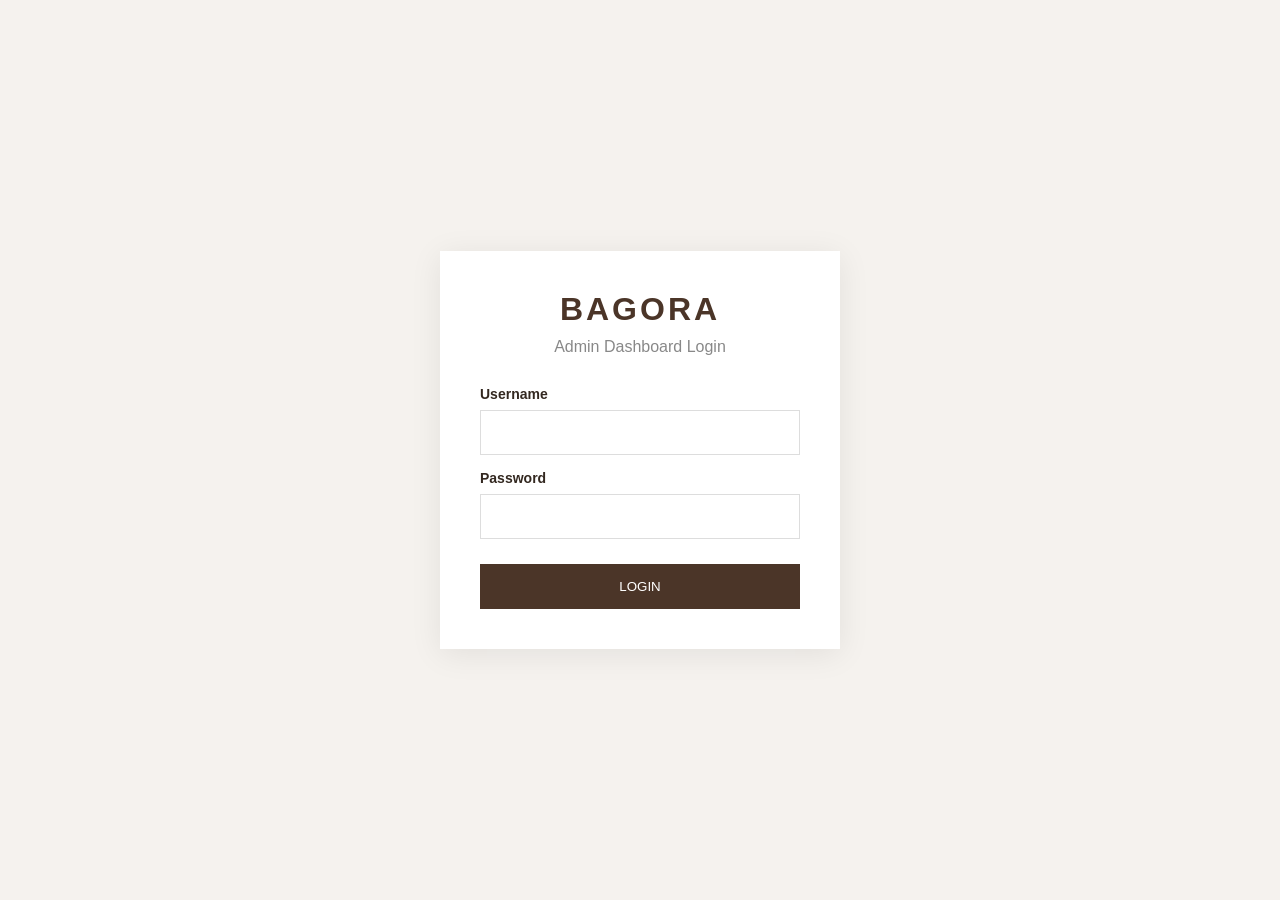
==== admin.html @ 9040fafb "Create admin.html" ====
<!DOCTYPE html>
<html lang="en">
<head>
<meta charset="UTF-8">
<meta name="viewport" content="width=device-width, initial-scale=1.0">

<title>Bagora Admin</title>

<style>

* {
    margin: 0;
    padding: 0;
    box-sizing: border-box;
}

body {
    font-family: Arial, Helvetica, sans-serif;
    background: #f5f2ee;
    color: #332820;
}

/* LOGIN */

.login-page {
    min-height: 100vh;
    display: flex;
    justify-content: center;
    align-items: center;
    padding: 20px;
}

.login-box {
    width: 100%;
    max-width: 400px;
    background: white;
    padding: 40px;
    box-shadow: 0 5px 30px rgba(0,0,0,0.08);
}

.login-box h1 {
    text-align: center;
    color: #4b3528;
    margin-bottom: 10px;
    letter-spacing: 3px;
}

.login-box p {
    text-align: center;
    color: #888;
    margin-bottom: 30px;
}

.login-box label {
    display: block;
    margin: 15px 0 8px;
    font-weight: bold;
    font-size: 14px;
}

.login-box input {
    width: 100%;
    padding: 14px;
    border: 1px solid #ddd;
}

.login-box button {
    width: 100%;
    padding: 15px;
    margin-top: 25px;
    background: #4b3528;
    color: white;
    border: none;
    cursor: pointer;
}

.login-box button:hover {
    background: #b68a65;
}

#errorMessage {
    color: red;
    margin-top: 15px;
    display: none;
}

/* DASHBOARD */

.dashboard {
    display: none;
}

.topbar {
    background: #4b3528;
    color: white;
    padding: 20px 5%;
    display: flex;
    justify-content: space-between;
    align-items: center;
    flex-wrap: wrap;
    gap: 15px;
}

.topbar h1 {
    letter-spacing: 2px;
}

.topbar button {
    padding: 11px 20px;
    border: none;
    background: white;
    color: #4b3528;
    cursor: pointer;
    font-weight: bold;
}

.container {
    padding: 35px 5%;
}

.stats {
    display: grid;
    grid-template-columns: repeat(3, 1fr);
    gap: 20px;
    margin-bottom: 35px;
}

.stat-card {
    background: white;
    padding: 25px;
    border: 1px solid #eee;
}

.stat-card p {
    color: #777;
    margin-bottom: 10px;
}

.stat-card h2 {
    color: #4b3528;
    font-size: 30px;
}

.section-title {
    margin: 30px 0 20px;
}

/* ORDER CARDS */

.orders-list {
    display: grid;
    gap: 20px;
}

.order-card {
    background: white;
    padding: 25px;
    border: 1px solid #eee;
    border-left: 5px solid #b68a65;
}

.order-top {
    display: flex;
    justify-content: space-between;
    align-items: center;
    gap: 15px;
    flex-wrap: wrap;
    margin-bottom: 20px;
}

.order-top h3 {
    color: #4b3528;
}

.order-details {
    display: grid;
    grid-template-columns: repeat(2, 1fr);
    gap: 15px;
}

.order-details div {
    background: #faf8f5;
    padding: 12px;
}

.order-details small {
    display: block;
    color: #777;
    margin-bottom: 5px;
}

.order-details strong {
    overflow-wrap: anywhere;
}

.order-total {
    font-size: 21px;
    color: #8a5b39;
    font-weight: bold;
    margin-top: 20px;
}

.order-actions {
    margin-top: 20px;
    display: flex;
    gap: 10px;
    flex-wrap: wrap;
}

.order-actions select {
    padding: 12px;
    border: 1px solid #ddd;
}

.delete-btn {
    padding: 12px 20px;
    background: #b83232;
    color: white;
    border: none;
    cursor: pointer;
}

.empty-orders {
    background: white;
    text-align: center;
    padding: 50px;
    color: #777;
}

.status {
    padding: 7px 12px;
    background: #f0e5d8;
    color: #4b3528;
    font-size: 12px;
    font-weight: bold;
}

@media(max-width: 700px) {

    .stats {
        grid-template-columns: 1fr;
    }

    .order-details {
        grid-template-columns: 1fr;
    }

    .container {
        padding: 20px 4%;
    }

    .order-card {
        padding: 18px;
    }

}

</style>
</head>

<body>

<!-- LOGIN PAGE -->

<div class="login-page" id="loginPage">

    <div class="login-box">

        <h1>BAGORA</h1>
        <p>Admin Dashboard Login</p>

        <form id="loginForm">

            <label>Username</label>
            <input type="text" id="username" required>

            <label>Password</label>
            <input type="password" id="password" required>

            <button type="submit">LOGIN</button>

            <div id="errorMessage">
                Incorrect username or password.
            </div>

        </form>

    </div>

</div>

<!-- DASHBOARD -->

<div class="dashboard" id="dashboard">

    <header class="topbar">

        <h1>BAGORA ADMIN</h1>

        <button onclick="logout()">LOGOUT</button>

    </header>

    <div class="container">

        <!-- STATISTICS -->

        <div class="stats">

            <div class="stat-card">
                <p>Total Products</p>
                <h2 id="totalProducts">0</h2>
            </div>

            <div class="stat-card">
                <p>Total Orders</p>
                <h2 id="totalOrders">0</h2>
            </div>

            <div class="stat-card">
                <p>New Orders</p>
                <h2 id="newOrders">0</h2>
            </div>

        </div>

        <!-- ORDERS -->

        <h2 class="section-title">Customer Orders</h2>

        <div class="orders-list" id="ordersList"></div>

    </div>

</div>

<script>

/* ADMIN LOGIN */

const ADMIN_USERNAME = "admin";
const ADMIN_PASSWORD = "Bagora123";

const loginPage = document.getElementById("loginPage");
const dashboard = document.getElementById("dashboard");

function safe(value) {
    return String(value ?? "").replace(/[&<>"']/g, function(c) {
        return {
            "&": "&amp;",
            "<": "&lt;",
            ">": "&gt;",
            '"': "&quot;",
            "'": "&#39;"
        }[c];
    });
}

function checkLogin() {

    if (sessionStorage.getItem("bagoraAdminLoggedIn") === "yes") {
        showDashboard();
    }

}

document.getElementById("loginForm").addEventListener("submit", function(e) {

    e.preventDefault();

    const username = document.getElementById("username").value;
    const password = document.getElementById("password").value;

    if (username === ADMIN_USERNAME && password === ADMIN_PASSWORD) {

        sessionStorage.setItem("bagoraAdminLoggedIn", "yes");

        document.getElementById("errorMessage").style.display = "none";

        showDashboard();

    } else {

        document.getElementById("errorMessage").style.display = "block";

    }

});

function showDashboard() {

    loginPage.style.display = "none";
    dashboard.style.display = "block";

    loadDashboard();

}

/* LOGOUT */

function logout() {

    sessionStorage.removeItem("bagoraAdminLoggedIn");

    dashboard.style.display = "none";
    loginPage.style.display = "flex";

}

/* GET DATA */

function getProducts() {
    return JSON.parse(localStorage.getItem("bagoraProducts") || "[]");
}

function getOrders() {
    return JSON.parse(localStorage.getItem("bagoraOrders") || "[]");
}

/* DASHBOARD */

function loadDashboard() {

    const products = getProducts();
    const orders = getOrders();

    document.getElementById("totalProducts").textContent = products.length;
    document.getElementById("totalOrders").textContent = orders.length;

    const newCount = orders.filter(function(order) {
        return order.status === "New";
    }).length;

    document.getElementById("newOrders").textContent = newCount;

    displayOrders(orders);

}

/* SHOW ORDERS */

function displayOrders(orders) {

    const list = document.getElementById("ordersList");

    if (orders.length === 0) {

        list.innerHTML = `
            <div class="empty-orders">
                <h3>No Orders Yet</h3>
                <p>Customer orders will appear here.</p>
            </div>
        `;

        return;

    }

    list.innerHTML = "";

    orders.forEach(function(order, index) {

        const card = document.createElement("div");
        card.className = "order-card";

        card.innerHTML = `
            <div class="order-top">
                <h3>Order #${index + 1}</h3>
                <span class="status">${safe(order.status || "New")}</span>
            </div>

            <div class="order-details">

                <div>
                    <small>Customer Name</small>
                    <strong>${safe(order.customerName)}</strong>
                </div>

                <div>
                    <small>WhatsApp Number</small>
                    <strong>${safe(order.customerPhone)}</strong>
                </div>

                <div>
                    <small>Product Name</small>
                    <strong>${safe(order.productName)}</strong>
                </div>

                <div>
                    <small>Product Price</small>
                    <strong>Rs. ${Number(order.productPrice).toLocaleString()}</strong>
                </div>

                <div>
                    <small>Quantity</small>
                    <strong>${Number(order.quantity)}</strong>
                </div>

                <div>
                    <small>Delivery Charges</small>
                    <strong>Rs. ${Number(order.delivery).toLocaleString()}</strong>
                </div>

                <div>
                    <small>Order Date</small>
            <strong>${safe(order.date)}</strong>
                </div>

            </div>

            <div class="order-total">
                Total: Rs. ${Number(order.total).toLocaleString()}
            </div>

            <div class="order-actions">

                <select class="status-select">
                    <option value="New">New</option>
                    <option value="Confirmed">Confirmed</option>
                    <option value="Shipped">Shipped</option>
                    <option value="Delivered">Delivered</option>
                    <option value="Cancelled">Cancelled</option>
                </select>

                <button class="delete-btn">DELETE ORDER</button>

            </div>
        `;

        const select = card.querySelector(".status-select");

        select.value = order.status || "New";

        select.addEventListener("change", function() {

            updateOrderStatus(order.id, this.value);

        });

        card.querySelector(".delete-btn").addEventListener("click", function() {

            deleteOrder(order.id);

        });

        list.appendChild(card);

    });

}

/* UPDATE STATUS */

function updateOrderStatus(orderId, newStatus) {

    const orders = getOrders();

    const order = orders.find(function(item) {
        return item.id === orderId;
    });

    if (order) {

        order.status = newStatus;

        localStorage.setItem("bagoraOrders", JSON.stringify(orders));

        loadDashboard();

    }

}

/* DELETE ORDER */

function deleteOrder(orderId) {

    if (!confirm("Are you sure you want to delete this order?")) {
        return;
    }

    const orders = getOrders().filter(function(order) {
        return order.id !== orderId;
    });

    localStorage.setItem("bagoraOrders", JSON.stringify(orders));

    loadDashboard();

}

/* START */

checkLogin();

</script>

</body>
</html>
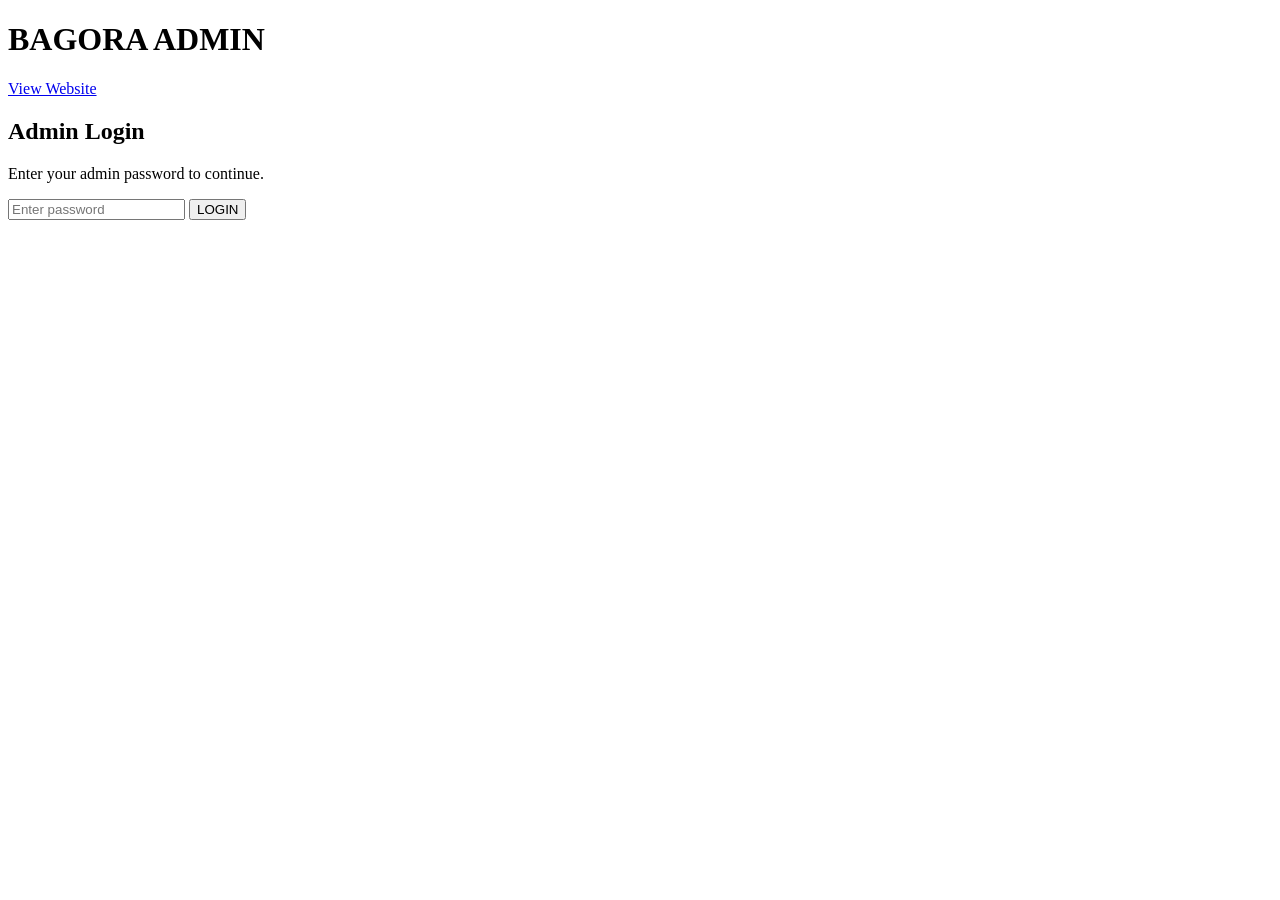
==== commit 864735de: "Update admin.html" ====
--- a/admin.html
+++ b/admin.html
@@ -1,599 +1,79 @@
+
 <!DOCTYPE html>
 <html lang="en">
 <head>
-<meta charset="UTF-8">
-<meta name="viewport" content="width=device-width, initial-scale=1.0">
+    <meta charset="UTF-8">
+    <meta name="viewport" content="width=device-width, initial-scale=1.0">
+    <title>Bagora Admin Panel</title>
+    <link rel="stylesheet" href="style.css">
+</head>
+<body class="admin-body">
 
-<title>Bagora Admin</title>
+<div class="admin-container">
 
-<style>
+    <header class="admin-header">
+        <h1>BAGORA <span>ADMIN</span></h1>
+        <a href="index.html" class="back-btn">View Website</a>
+    </header>
 
-* {
-    margin: 0;
-    padding: 0;
-    box-sizing: border-box;
-}
+    <section class="admin-box" id="loginBox">
+        <h2>Admin Login</h2>
+        <p>Enter your admin password to continue.</p>
 
-body {
-    font-family: Arial, Helvetica, sans-serif;
-    background: #f5f2ee;
-    color: #332820;
-}
+        <input type="password" id="adminPassword"
+               placeholder="Enter password">
 
-/* LOGIN */
+        <button class="main-btn" onclick="adminLogin()">
+            LOGIN
+        </button>
 
-.login-page {
-    min-height: 100vh;
-    display: flex;
-    justify-content: center;
-    align-items: center;
-    padding: 20px;
-}
+        <p id="loginMessage" class="message"></p>
+    </section>
 
-.login-box {
-    width: 100%;
-    max-width: 400px;
-    background: white;
-    padding: 40px;
-    box-shadow: 0 5px 30px rgba(0,0,0,0.08);
-}
+    <div id="adminDashboard" style="display:none;">
 
-.login-box h1 {
-    text-align: center;
-    color: #4b3528;
-    margin-bottom: 10px;
-    letter-spacing: 3px;
-}
+        <section class="admin-box">
+            <h2>Add New Product</h2>
 
-.login-box p {
-    text-align: center;
-    color: #888;
-    margin-bottom: 30px;
-}
+            <form id="productForm">
 
-.login-box label {
-    display: block;
-    margin: 15px 0 8px;
-    font-weight: bold;
-    font-size: 14px;
-}
+                <label>Product Name</label>
+                <input type="text" id="productName"
+                       placeholder="Enter product name" required>
 
-.login-box input {
-    width: 100%;
-    padding: 14px;
-    border: 1px solid #ddd;
-}
+                <label>Product Price (Rs.)</label>
+                <input type="number" id="productPrice"
+                       placeholder="Enter price" min="1" required>
 
-.login-box button {
-    width: 100%;
-    padding: 15px;
-    margin-top: 25px;
-    background: #4b3528;
-    color: white;
-    border: none;
-    cursor: pointer;
-}
+                <label>Product Image</label>
+                <input type="file" id="productImage"
+                       accept="image/*" required>
 
-.login-box button:hover {
-    background: #b68a65;
-}
+                <label>Product Description</label>
+                <textarea id="productDescription"
+                          placeholder="Enter product description"></textarea>
 
-#errorMessage {
-    color: red;
-    margin-top: 15px;
-    display: none;
-}
+                <button type="submit" class="main-btn">
+                    UPLOAD PRODUCT
+                </button>
+            </form>
 
-/* DASHBOARD */
+            <p id="uploadMessage" class="message"></p>
+        </section>
 
-.dashboard {
-    display: none;
-}
+        <section class="admin-box">
+            <h2>Manage Products</h2>
+            <div id="adminProductList"></div>
+        </section>
 
-.topbar {
-    background: #4b3528;
-    color: white;
-    padding: 20px 5%;
-    display: flex;
-    justify-content: space-between;
-    align-items: center;
-    flex-wrap: wrap;
-    gap: 15px;
-}
-
-.topbar h1 {
-    letter-spacing: 2px;
-}
-
-.topbar button {
-    padding: 11px 20px;
-    border: none;
-    background: white;
-    color: #4b3528;
-    cursor: pointer;
-    font-weight: bold;
-}
-
-.container {
-    padding: 35px 5%;
-}
-
-.stats {
-    display: grid;
-    grid-template-columns: repeat(3, 1fr);
-    gap: 20px;
-    margin-bottom: 35px;
-}
-
-.stat-card {
-    background: white;
-    padding: 25px;
-    border: 1px solid #eee;
-}
-
-.stat-card p {
-    color: #777;
-    margin-bottom: 10px;
-}
-
-.stat-card h2 {
-    color: #4b3528;
-    font-size: 30px;
-}
-
-.section-title {
-    margin: 30px 0 20px;
-}
-
-/* ORDER CARDS */
-
-.orders-list {
-    display: grid;
-    gap: 20px;
-}
-
-.order-card {
-    background: white;
-    padding: 25px;
-    border: 1px solid #eee;
-    border-left: 5px solid #b68a65;
-}
-
-.order-top {
-    display: flex;
-    justify-content: space-between;
-    align-items: center;
-    gap: 15px;
-    flex-wrap: wrap;
-    margin-bottom: 20px;
-}
-
-.order-top h3 {
-    color: #4b3528;
-}
-
-.order-details {
-    display: grid;
-    grid-template-columns: repeat(2, 1fr);
-    gap: 15px;
-}
-
-.order-details div {
-    background: #faf8f5;
-    padding: 12px;
-}
-
-.order-details small {
-    display: block;
-    color: #777;
-    margin-bottom: 5px;
-}
-
-.order-details strong {
-    overflow-wrap: anywhere;
-}
-
-.order-total {
-    font-size: 21px;
-    color: #8a5b39;
-    font-weight: bold;
-    margin-top: 20px;
-}
-
-.order-actions {
-    margin-top: 20px;
-    display: flex;
-    gap: 10px;
-    flex-wrap: wrap;
-}
-
-.order-actions select {
-    padding: 12px;
-    border: 1px solid #ddd;
-}
-
-.delete-btn {
-    padding: 12px 20px;
-    background: #b83232;
-    color: white;
-    border: none;
-    cursor: pointer;
-}
-
-.empty-orders {
-    background: white;
-    text-align: center;
-    padding: 50px;
-    color: #777;
-}
-
-.status {
-    padding: 7px 12px;
-    background: #f0e5d8;
-    color: #4b3528;
-    font-size: 12px;
-    font-weight: bold;
-}
-
-@media(max-width: 700px) {
-
-    .stats {
-        grid-template-columns: 1fr;
-    }
-
-    .order-details {
-        grid-template-columns: 1fr;
-    }
-
-    .container {
-        padding: 20px 4%;
-    }
-
-    .order-card {
-        padding: 18px;
-    }
-
-}
-
-</style>
-</head>
-
-<body>
-
-<!-- LOGIN PAGE -->
-
-<div class="login-page" id="loginPage">
-
-    <div class="login-box">
-
-        <h1>BAGORA</h1>
-        <p>Admin Dashboard Login</p>
-
-        <form id="loginForm">
-
-            <label>Username</label>
-            <input type="text" id="username" required>
-
-            <label>Password</label>
-            <input type="password" id="password" required>
-
-            <button type="submit">LOGIN</button>
-
-            <div id="errorMessage">
-                Incorrect username or password.
-            </div>
-
-        </form>
+        <button class="logout-btn" onclick="adminLogout()">
+            LOGOUT
+        </button>
 
     </div>
 
 </div>
 
-<!-- DASHBOARD -->
-
-<div class="dashboard" id="dashboard">
-
-    <header class="topbar">
-
-        <h1>BAGORA ADMIN</h1>
-
-        <button onclick="logout()">LOGOUT</button>
-
-    </header>
-
-    <div class="container">
-
-        <!-- STATISTICS -->
-
-        <div class="stats">
-
-            <div class="stat-card">
-                <p>Total Products</p>
-                <h2 id="totalProducts">0</h2>
-            </div>
-
-            <div class="stat-card">
-                <p>Total Orders</p>
-                <h2 id="totalOrders">0</h2>
-            </div>
-
-            <div class="stat-card">
-                <p>New Orders</p>
-                <h2 id="newOrders">0</h2>
-            </div>
-
-        </div>
-
-        <!-- ORDERS -->
-
-        <h2 class="section-title">Customer Orders</h2>
-
-        <div class="orders-list" id="ordersList"></div>
-
-    </div>
-
-</div>
-
-<script>
-
-/* ADMIN LOGIN */
-
-const ADMIN_USERNAME = "admin";
-const ADMIN_PASSWORD = "Bagora123";
-
-const loginPage = document.getElementById("loginPage");
-const dashboard = document.getElementById("dashboard");
-
-function safe(value) {
-    return String(value ?? "").replace(/[&<>"']/g, function(c) {
-        return {
-            "&": "&amp;",
-            "<": "&lt;",
-            ">": "&gt;",
-            '"': "&quot;",
-            "'": "&#39;"
-        }[c];
-    });
-}
-
-function checkLogin() {
-
-    if (sessionStorage.getItem("bagoraAdminLoggedIn") === "yes") {
-        showDashboard();
-    }
-
-}
-
-document.getElementById("loginForm").addEventListener("submit", function(e) {
-
-    e.preventDefault();
-
-    const username = document.getElementById("username").value;
-    const password = document.getElementById("password").value;
-
-    if (username === ADMIN_USERNAME && password === ADMIN_PASSWORD) {
-
-        sessionStorage.setItem("bagoraAdminLoggedIn", "yes");
-
-        document.getElementById("errorMessage").style.display = "none";
-
-        showDashboard();
-
-    } else {
-
-        document.getElementById("errorMessage").style.display = "block";
-
-    }
-
-});
-
-function showDashboard() {
-
-    loginPage.style.display = "none";
-    dashboard.style.display = "block";
-
-    loadDashboard();
-
-}
-
-/* LOGOUT */
-
-function logout() {
-
-    sessionStorage.removeItem("bagoraAdminLoggedIn");
-
-    dashboard.style.display = "none";
-    loginPage.style.display = "flex";
-
-}
-
-/* GET DATA */
-
-function getProducts() {
-    return JSON.parse(localStorage.getItem("bagoraProducts") || "[]");
-}
-
-function getOrders() {
-    return JSON.parse(localStorage.getItem("bagoraOrders") || "[]");
-}
-
-/* DASHBOARD */
-
-function loadDashboard() {
-
-    const products = getProducts();
-    const orders = getOrders();
-
-    document.getElementById("totalProducts").textContent = products.length;
-    document.getElementById("totalOrders").textContent = orders.length;
-
-    const newCount = orders.filter(function(order) {
-        return order.status === "New";
-    }).length;
-
-    document.getElementById("newOrders").textContent = newCount;
-
-    displayOrders(orders);
-
-}
-
-/* SHOW ORDERS */
-
-function displayOrders(orders) {
-
-    const list = document.getElementById("ordersList");
-
-    if (orders.length === 0) {
-
-        list.innerHTML = `
-            <div class="empty-orders">
-                <h3>No Orders Yet</h3>
-                <p>Customer orders will appear here.</p>
-            </div>
-        `;
-
-        return;
-
-    }
-
-    list.innerHTML = "";
-
-    orders.forEach(function(order, index) {
-
-        const card = document.createElement("div");
-        card.className = "order-card";
-
-        card.innerHTML = `
-            <div class="order-top">
-                <h3>Order #${index + 1}</h3>
-                <span class="status">${safe(order.status || "New")}</span>
-            </div>
-
-            <div class="order-details">
-
-                <div>
-                    <small>Customer Name</small>
-                    <strong>${safe(order.customerName)}</strong>
-                </div>
-
-                <div>
-                    <small>WhatsApp Number</small>
-                    <strong>${safe(order.customerPhone)}</strong>
-                </div>
-
-                <div>
-                    <small>Product Name</small>
-                    <strong>${safe(order.productName)}</strong>
-                </div>
-
-                <div>
-                    <small>Product Price</small>
-                    <strong>Rs. ${Number(order.productPrice).toLocaleString()}</strong>
-                </div>
-
-                <div>
-                    <small>Quantity</small>
-                    <strong>${Number(order.quantity)}</strong>
-                </div>
-
-                <div>
-                    <small>Delivery Charges</small>
-                    <strong>Rs. ${Number(order.delivery).toLocaleString()}</strong>
-                </div>
-
-                <div>
-                    <small>Order Date</small>
-            <strong>${safe(order.date)}</strong>
-                </div>
-
-            </div>
-
-            <div class="order-total">
-                Total: Rs. ${Number(order.total).toLocaleString()}
-            </div>
-
-            <div class="order-actions">
-
-                <select class="status-select">
-                    <option value="New">New</option>
-                    <option value="Confirmed">Confirmed</option>
-                    <option value="Shipped">Shipped</option>
-                    <option value="Delivered">Delivered</option>
-                    <option value="Cancelled">Cancelled</option>
-                </select>
-
-                <button class="delete-btn">DELETE ORDER</button>
-
-            </div>
-        `;
-
-        const select = card.querySelector(".status-select");
-
-        select.value = order.status || "New";
-
-        select.addEventListener("change", function() {
-
-            updateOrderStatus(order.id, this.value);
-
-        });
-
-        card.querySelector(".delete-btn").addEventListener("click", function() {
-
-            deleteOrder(order.id);
-
-        });
-
-        list.appendChild(card);
-
-    });
-
-}
-
-/* UPDATE STATUS */
-
-function updateOrderStatus(orderId, newStatus) {
-
-    const orders = getOrders();
-
-    const order = orders.find(function(item) {
-        return item.id === orderId;
-    });
-
-    if (order) {
-
-        order.status = newStatus;
-
-        localStorage.setItem("bagoraOrders", JSON.stringify(orders));
-
-        loadDashboard();
-
-    }
-
-}
-
-/* DELETE ORDER */
-
-function deleteOrder(orderId) {
-
-    if (!confirm("Are you sure you want to delete this order?")) {
-        return;
-    }
-
-    const orders = getOrders().filter(function(order) {
-        return order.id !== orderId;
-    });
-
-    localStorage.setItem("bagoraOrders", JSON.stringify(orders));
-
-    loadDashboard();
-
-}
-
-/* START */
-
-checkLogin();
-
-</script>
-
+<script src="script.js"></script>
 </body>
 </html>
--- a/style.css
+++ b/style.css
@@ -0,0 +1,132 @@
+/* TABLETS */
+
+@media screen and (max-width: 1000px) {
+
+    .product-grid {
+        grid-template-columns: repeat(3, 1fr);
+    }
+
+    .hero h1 {
+        font-size: 55px;
+    }
+
+}
+
+/* MOBILE */
+
+@media screen and (max-width: 700px) {
+
+    .header {
+        flex-direction: column;
+        gap: 20px;
+        padding: 20px 5%;
+    }
+
+    .logo {
+        font-size: 27px;
+    }
+
+    nav {
+        gap: 15px;
+        flex-wrap: wrap;
+        justify-content: center;
+    }
+
+    nav a {
+        font-size: 12px;
+    }
+
+    .hero {
+        min-height: 420px;
+        padding: 50px 7%;
+    }
+
+    .hero h1 {
+        font-size: 43px;
+    }
+
+    .hero-content p {
+        font-size: 15px;
+    }
+
+    .products-section {
+        padding: 60px 5%;
+    }
+
+    .section-heading h2 {
+        font-size: 30px;
+    }
+
+    .product-grid {
+        grid-template-columns: repeat(2, 1fr);
+        gap: 12px;
+    }
+
+    .product-card img {
+        height: 220px;
+    }
+
+    .product-info {
+        padding: 13px;
+    }
+
+    .product-info h3 {
+        font-size: 15px;
+    }
+
+    .product-description {
+        font-size: 12px;
+    }
+
+    .product-info h4 {
+        font-size: 17px;
+    }
+
+    .order-btn {
+        padding: 11px 5px;
+        font-size: 12px;
+    }
+
+    .upload-section {
+        padding: 60px 5%;
+    }
+
+    .upload-box {
+        padding: 22px;
+    }
+
+    .modal-box {
+        padding: 25px 18px;
+    }
+
+    .price-summary h3 {
+        font-size: 16px;
+    }
+
+}
+
+/* SMALL MOBILE */
+
+@media screen and (max-width: 380px) {
+
+    nav {
+        gap: 10px;
+    }
+
+    nav a {
+        font-size: 11px;
+    }
+
+    .hero h1 {
+        font-size: 36px;
+    }
+
+    .product-grid {
+        grid-template-columns: 1fr;
+    }
+
+    .product-card img {
+        height: 300px;
+    }
+
+}
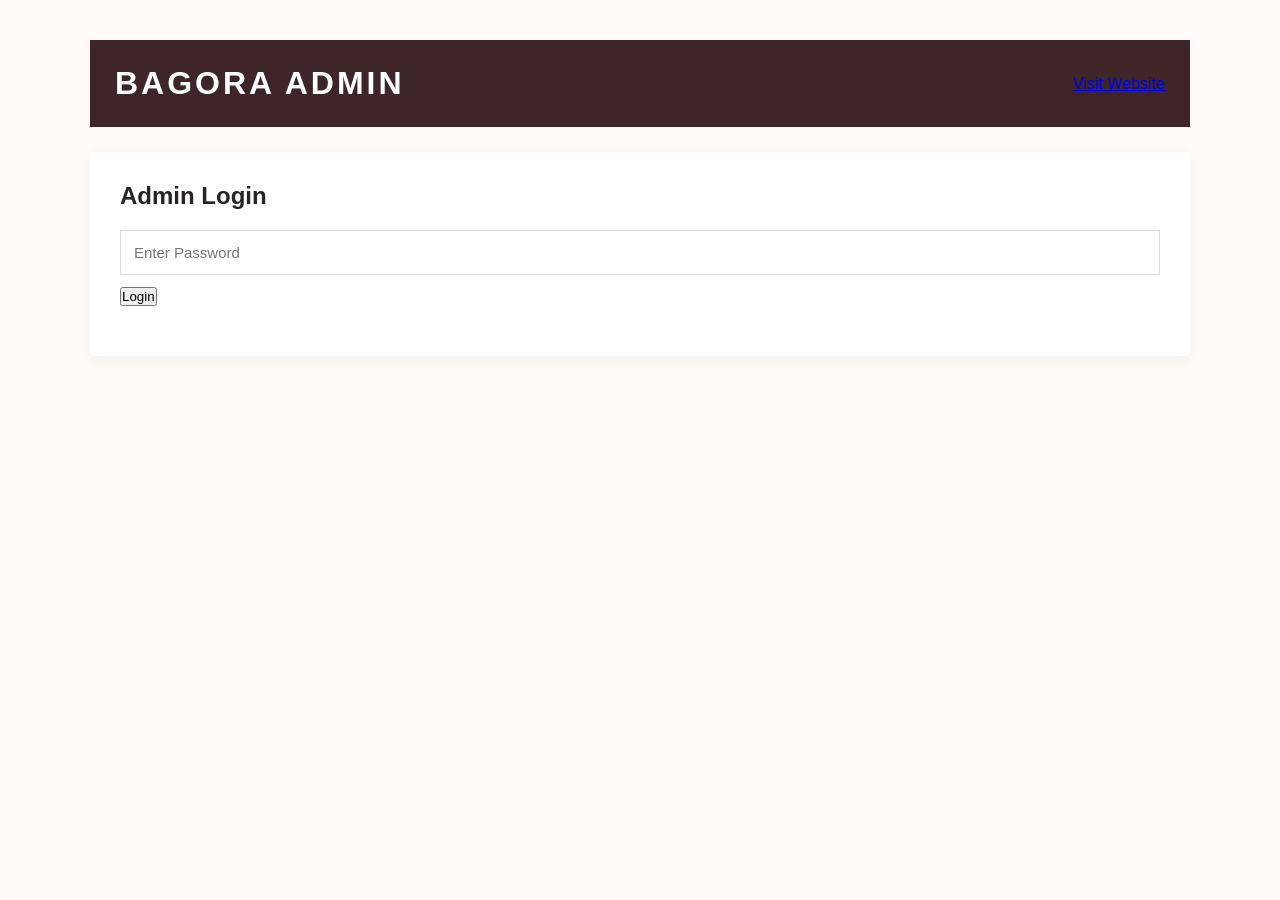
==== commit ca6d8405: "Update admin.html" ====
--- a/admin.html
+++ b/admin.html
@@ -4,70 +4,63 @@
 <head>
     <meta charset="UTF-8">
     <meta name="viewport" content="width=device-width, initial-scale=1.0">
-    <title>Bagora Admin Panel</title>
+    <title>Bagora Admin</title>
     <link rel="stylesheet" href="style.css">
 </head>
-<body class="admin-body">
+<body class="admin-page">
 
 <div class="admin-container">
 
     <header class="admin-header">
-        <h1>BAGORA <span>ADMIN</span></h1>
-        <a href="index.html" class="back-btn">View Website</a>
+        <h1>BAGORA ADMIN</h1>
+        <a href="index.html" class="back-button">Visit Website</a>
     </header>
 
     <section class="admin-box" id="loginBox">
         <h2>Admin Login</h2>
-        <p>Enter your admin password to continue.</p>
 
-        <input type="password" id="adminPassword"
-               placeholder="Enter password">
+        <form id="loginForm">
+            <input type="password" id="adminPassword"
+                   placeholder="Enter Password" required>
 
-        <button class="main-btn" onclick="adminLogin()">
-            LOGIN
-        </button>
+            <button type="submit" class="btn">Login</button>
+        </form>
 
-        <p id="loginMessage" class="message"></p>
+        <p id="loginMessage"></p>
     </section>
 
-    <div id="adminDashboard" style="display:none;">
+    <div id="adminDashboard" hidden>
 
         <section class="admin-box">
-            <h2>Add New Product</h2>
+            <h2>Upload New Product</h2>
 
             <form id="productForm">
 
-                <label>Product Name</label>
-                <input type="text" id="productName"
-                       placeholder="Enter product name" required>
+                <label for="productName">Product Name</label>
+                <input type="text" id="productName" required>
 
-                <label>Product Price (Rs.)</label>
-                <input type="number" id="productPrice"
-                       placeholder="Enter price" min="1" required>
+                <label for="productPrice">Price (Rs.)</label>
+                <input type="number" id="productPrice" min="1" required>
 
-                <label>Product Image</label>
-                <input type="file" id="productImage"
-                       accept="image/*" required>
+                <label for="productDescription">Description</label>
+                <textarea id="productDescription"></textarea>
 
-                <label>Product Description</label>
-                <textarea id="productDescription"
-                          placeholder="Enter product description"></textarea>
+                <label for="productImage">Product Image</label>
+                <input type="file" id="productImage" accept="image/*" required>
 
-                <button type="submit" class="main-btn">
-                    UPLOAD PRODUCT
-                </button>
+                <button type="submit" class="btn">Add Product</button>
             </form>
 
-            <p id="uploadMessage" class="message"></p>
+            <p id="uploadMessage"></p>
         </section>
 
         <section class="admin-box">
-            <h2>Manage Products</h2>
+            <h2>My Products</h2>
             <div id="adminProductList"></div>
         </section>
 
-        <button class="logout-btn" onclick="adminLogout()">
-            LOGOUT
+        <button type="button" id="logoutButton" class="logout-button">
+            Logout
         </button>
 
     </div>
--- a/style.css
+++ b/style.css
@@ -1,29 +1,392 @@
-/* TABLETS */
-
-@media screen and (max-width: 1000px) {
-
-    .product-grid {
-        grid-template-columns: repeat(3, 1fr);
+
+* {
+    margin: 0;
+    padding: 0;
+    box-sizing: border-box;
+}
+
+body {
+    font-family: Arial, Helvetica, sans-serif;
+    background: #fffaf7;
+    color: #292323;
+}
+
+html {
+    scroll-behavior: smooth;
+}
+
+.navbar {
+    background: #ffffff;
+    display: flex;
+    justify-content: space-between;
+    align-items: center;
+    padding: 22px 8%;
+    box-shadow: 0 2px 10px rgba(0,0,0,0.06);
+    position: sticky;
+    top: 0;
+    z-index: 10;
+}
+
+.logo {
+    font-size: 30px;
+    font-weight: bold;
+    letter-spacing: 3px;
+    color: #3d2528;
+}
+
+.logo span {
+    color: #b77b83;
+}
+
+nav {
+    display: flex;
+    gap: 30px;
+}
+
+nav a {
+    text-decoration: none;
+    color: #333;
+    font-size: 15px;
+    transition: 0.3s;
+}
+
+nav a:hover {
+    color: #b77b83;
+}
+
+.hero {
+    min-height: 570px;
+    display: flex;
+    align-items: center;
+    padding: 70px 10%;
+    background:
+        linear-gradient(90deg, rgba(39,25,27,0.72), rgba(39,25,27,0.05)),
+        url("https://images.unsplash.com/photo-1584917865442-de89df76afd3?auto=format&fit=crop&w=1600&q=85");
+    background-position: center;
+    background-size: cover;
+    color: white;
+}
+
+.hero-content {
+    max-width: 600px;
+}
+
+.subtitle {
+    color: #bd8b92;
+    font-size: 13px;
+    letter-spacing: 4px;
+    font-weight: bold;
+    margin-bottom: 20px;
+}
+
+.hero h1 {
+    font-size: 60px;
+    line-height: 1.15;
+    margin-bottom: 20px;
+}
+
+.hero-content > p:not(.subtitle) {
+    margin-bottom: 30px;
+    font-size: 17px;
+}
+
+.main-btn {
+    background: #a96f78;
+    color: white;
+    padding: 14px 25px;
+    border: none;
+    text-decoration: none;
+    display: inline-block;
+    cursor: pointer;
+    font-size: 14px;
+    letter-spacing: 1px;
+    transition: 0.3s;
+}
+
+.main-btn:hover {
+    background: #87535c;
+}
+
+.section {
+    padding: 80px 8%;
+    text-align: center;
+}
+
+.section h2,
+.contact-section h2,
+.about-content h2 {
+    font-size: 36px;
+    margin-bottom: 15px;
+}
+
+.section-description {
+    color: #777;
+    margin-bottom: 40px;
+}
+
+.products-grid {
+    display: grid;
+    grid-template-columns: repeat(4, 1fr);
+    gap: 25px;
+    margin-top: 40px;
+}
+
+.product-card {
+    background: #fff;
+    border: 1px solid #eee6e3;
+    text-align: left;
+    overflow: hidden;
+    transition: 0.3s;
+}
+
+.product-card:hover {
+    transform: translateY(-6px);
+    box-shadow: 0 10px 25px rgba(0,0,0,0.08);
+}
+
+.product-card img {
+    width: 100%;
+    height: 280px;
+    object-fit: cover;
+    background: #f3e9e6;
+}
+
+.product-info {
+    padding: 20px;
+}
+
+.product-info h3 {
+    margin-bottom: 10px;
+    font-size: 19px;
+}
+
+.product-info p {
+    color: #777;
+    font-size: 14px;
+    margin-bottom: 12px;
+}
+
+.price {
+    color: #a96f78;
+    font-size: 21px;
+    font-weight: bold;
+    margin-bottom: 15px;
+}
+
+.order-btn {
+    width: 100%;
+    background: #3d2528;
+    color: white;
+    padding: 12px;
+    border: none;
+    cursor: pointer;
+}
+
+.order-btn:hover {
+    background: #a96f78;
+}
+
+.about-section {
+    padding: 80px 10%;
+    background: #f3e9e6;
+    text-align: center;
+}
+
+.about-content {
+    max-width: 800px;
+    margin: auto;
+}
+
+.about-content p:not(.subtitle) {
+    line-height: 1.9;
+    color: #666;
+    margin-top: 20px;
+}
+
+.contact-section {
+    padding: 80px 20px;
+    text-align: center;
+}
+
+.contact-card {
+    max-width: 500px;
+    margin: 30px auto 0;
+    background: white;
+    border: 1px solid #eee;
+    padding: 35px;
+    line-height: 2;
+}
+
+.contact-card .main-btn {
+    margin-top: 20px;
+}
+
+footer {
+    background: #3d2528;
+    color: white;
+    text-align: center;
+    padding: 40px 20px;
+}
+
+footer h2 {
+    letter-spacing: 4px;
+    margin-bottom: 12px;
+}
+
+footer p {
+    margin: 10px 0;
+    color: #ddd;
+    font-size: 14px;
+}
+
+/* ADMIN PAGE */
+
+.admin-body {
+    background: #f3f0ef;
+    min-height: 100vh;
+}
+
+.admin-container {
+    width: 92%;
+    max-width: 1100px;
+    margin: 40px auto;
+}
+
+.admin-header {
+    display: flex;
+    justify-content: space-between;
+    align-items: center;
+    padding: 25px;
+    background: #3d2528;
+    color: white;
+    margin-bottom: 25px;
+}
+
+.admin-header h1 {
+    letter-spacing: 3px;
+}
+
+.admin-header span {
+    color: #d6a5ad;
+}
+
+.back-btn {
+    text-decoration: none;
+    color: white;
+    background: #a96f78;
+    padding: 12px 18px;
+}
+
+.admin-box {
+    background: white;
+    padding: 30px;
+    margin-bottom: 25px;
+    box-shadow: 0 3px 15px rgba(0,0,0,0.05);
+}
+
+.admin-box h2 {
+    margin-bottom: 20px;
+}
+
+.admin-box > p {
+    color: #666;
+    margin-bottom: 20px;
+}
+
+.admin-box label {
+    display: block;
+    margin: 18px 0 8px;
+    font-weight: bold;
+}
+
+.admin-box input,
+.admin-box textarea {
+    width: 100%;
+    padding: 13px;
+    border: 1px solid #ddd;
+    margin-bottom: 12px;
+    font-size: 15px;
+}
+
+.admin-box textarea {
+    min-height: 100px;
+    resize: vertical;
+}
+
+.admin-box form .main-btn {
+    width: 100%;
+    margin-top: 10px;
+}
+
+.message {
+    margin-top: 15px;
+    color: #a96f78;
+}
+
+.admin-product {
+    display: flex;
+    align-items: center;
+    gap: 15px;
+    border-bottom: 1px solid #eee;
+    padding: 15px 0;
+}
+
+.admin-product img {
+    width: 90px;
+    height: 90px;
+    object-fit: cover;
+}
+
+.admin-product-details {
+    flex: 1;
+}
+
+.admin-product-details p {
+    margin-top: 8px;
+    color: #a96f78;
+    font-weight: bold;
+}
+
+.delete-btn {
+    background: #b33131;
+    color: white;
+    padding: 10px 15px;
+    border: none;
+    cursor: pointer;
+}
+
+.logout-btn {
+    background: #3d2528;
+    color: white;
+    padding: 13px 25px;
+    border: none;
+    cursor: pointer;
+    margin-bottom: 30px;
+}
+
+.empty-message {
+    padding: 30px;
+    color: #888;
+    text-align: center;
+}
+
+/* MOBILE DESIGN */
+
+@media (max-width: 900px) {
+    .products-grid {
+        grid-template-columns: repeat(2, 1fr);
     }
 
     .hero h1 {
-        font-size: 55px;
-    }
-
-}
-
-/* MOBILE */
-
-@media screen and (max-width: 700px) {
-
-    .header {
+        font-size: 45px;
+    }
+}
+
+@media (max-width: 600px) {
+    .navbar {
         flex-direction: column;
         gap: 20px;
-        padding: 20px 5%;
-    }
-
-    .logo {
-        font-size: 27px;
+        padding: 20px 10px;
     }
 
     nav {
@@ -33,100 +396,74 @@
     }
 
     nav a {
-        font-size: 12px;
+        font-size: 13px;
     }
 
     .hero {
-        min-height: 420px;
-        padding: 50px 7%;
+        min-height: 480px;
+        padding: 40px 7%;
     }
 
     .hero h1 {
-        font-size: 43px;
-    }
-
-    .hero-content p {
-        font-size: 15px;
-    }
-
-    .products-section {
-        padding: 60px 5%;
-    }
-
-    .section-heading h2 {
-        font-size: 30px;
-    }
-
-    .product-grid {
-        grid-template-columns: repeat(2, 1fr);
+        font-size: 38px;
+    }
+
+    .section {
+        padding: 55px 5%;
+    }
+
+    .section h2,
+    .contact-section h2,
+    .about-content h2 {
+        font-size: 28px;
+    }
+
+    .products-grid {
+        grid-template-columns: 1fr 1fr;
         gap: 12px;
     }
 
     .product-card img {
-        height: 220px;
+        height: 190px;
     }
 
     .product-info {
-        padding: 13px;
+        padding: 12px;
     }
 
     .product-info h3 {
-        font-size: 15px;
-    }
-
-    .product-description {
-        font-size: 12px;
-    }
-
-    .product-info h4 {
+        font-size: 16px;
+    }
+
+    .price {
         font-size: 17px;
     }
 
-    .order-btn {
-        padding: 11px 5px;
-        font-size: 12px;
-    }
-
-    .upload-section {
-        padding: 60px 5%;
-    }
-
-    .upload-box {
-        padding: 22px;
-    }
-
-    .modal-box {
-        padding: 25px 18px;
-    }
-
-    .price-summary h3 {
-        font-size: 16px;
-    }
-
-}
-
-/* SMALL MOBILE */
-
-@media screen and (max-width: 380px) {
-
-    nav {
-        gap: 10px;
-    }
-
-    nav a {
-        font-size: 11px;
-    }
-
-    .hero h1 {
-        font-size: 36px;
-    }
-
-    .product-grid {
-        grid-template-columns: 1fr;
-    }
-
-    .product-card img {
-        height: 300px;
-    }
-
-}
+    .admin-container {
+        width: 95%;
+        margin: 15px auto;
+    }
+
+    .admin-box {
+        padding: 18px;
+    }
+
+    .admin-header {
+        flex-direction: column;
+        gap: 15px;
+        text-align: center;
+    }
+
+    .admin-product {
+        flex-wrap: wrap;
+    }
+
+    .admin-product img {
+        width: 75px;
+        height: 75px;
+    }
+
+    .delete-btn {
+        width: 100%;
+    }
+}
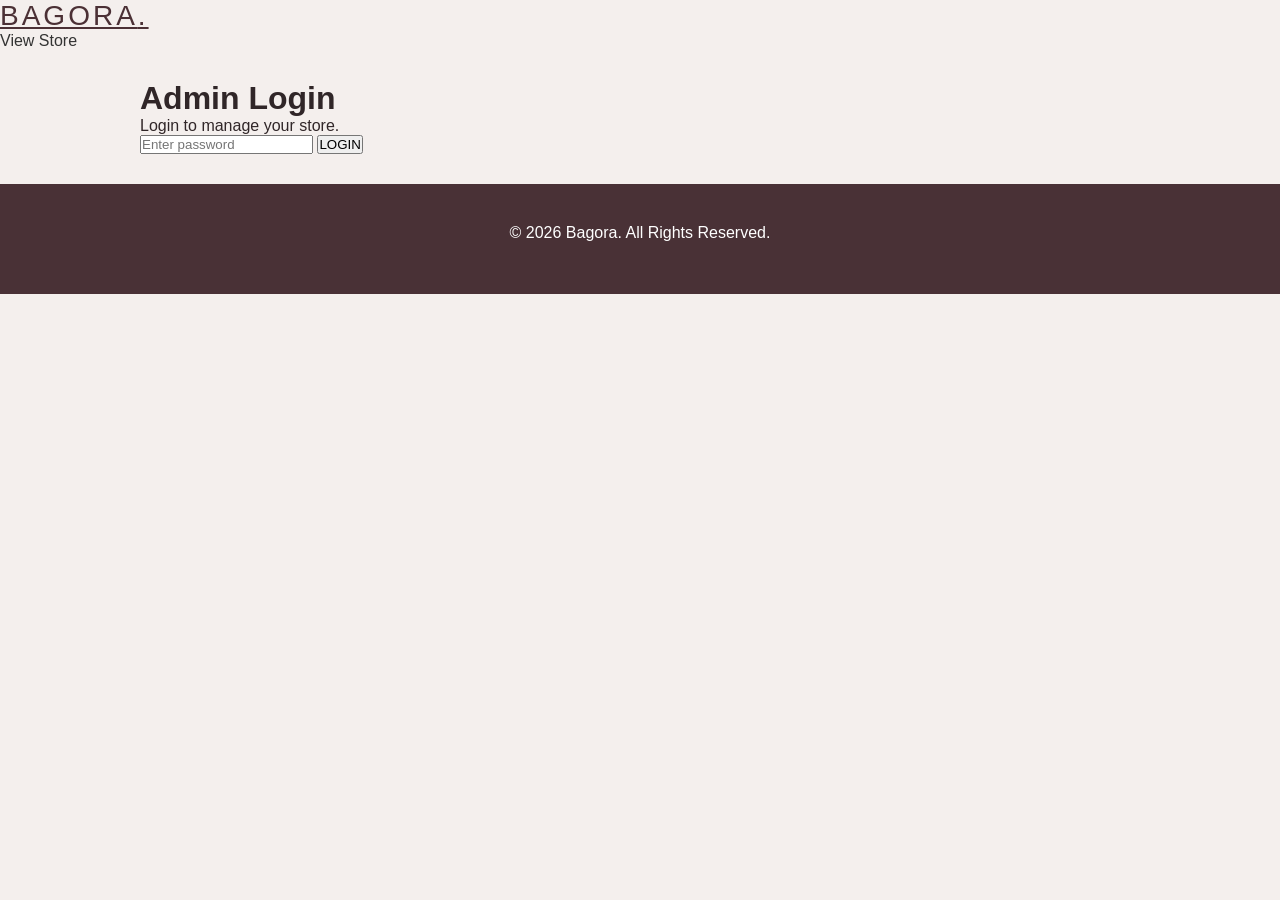
==== commit 92e69384: "Update admin.html" ====
--- a/admin.html
+++ b/admin.html
@@ -2,71 +2,100 @@
 <!DOCTYPE html>
 <html lang="en">
 <head>
-    <meta charset="UTF-8">
-    <meta name="viewport" content="width=device-width, initial-scale=1.0">
-    <title>Bagora Admin</title>
-    <link rel="stylesheet" href="style.css">
+<meta charset="UTF-8">
+<meta name="viewport" content="width=device-width, initial-scale=1.0">
+<title>Bagora Admin</title>
+<link rel="stylesheet" href="style.css">
 </head>
 <body class="admin-page">
 
+<header class="header">
+    <a href="index.html" class="logo">BAGORA<span>.</span></a>
+    <nav>
+        <a href="index.html">View Store</a>
+    </nav>
+</header>
+
 <div class="admin-container">
 
-    <header class="admin-header">
-        <h1>BAGORA ADMIN</h1>
-        <a href="index.html" class="back-button">Visit Website</a>
-    </header>
-
-    <section class="admin-box" id="loginBox">
-        <h2>Admin Login</h2>
+    <div class="login-box" id="loginBox">
+        <h1>Admin Login</h1>
+        <p>Login to manage your store.</p>
 
         <form id="loginForm">
-            <input type="password" id="adminPassword"
-                   placeholder="Enter Password" required>
+            <input
+                type="password"
+                id="adminPassword"
+                placeholder="Enter password"
+                required
+            >
 
-            <button type="submit" class="btn">Login</button>
+            <button type="submit" class="main-btn full-btn">
+                LOGIN
+            </button>
+
+            <p id="loginMessage" class="message"></p>
         </form>
-
-        <p id="loginMessage"></p>
-    </section>
+    </div>
 
     <div id="adminDashboard" hidden>
 
-        <section class="admin-box">
-            <h2>Upload New Product</h2>
+        <div class="admin-heading">
+            <div>
+                <h1>Dashboard</h1>
+                <p>Manage your Bagora collection.</p>
+            </div>
+
+            <button id="logoutButton" class="logout-btn">
+                Logout
+            </button>
+        </div>
+
+        <div class="admin-card">
+
+            <h2>Add New Product</h2>
 
             <form id="productForm">
 
-                <label for="productName">Product Name</label>
-                <input type="text" id="productName" required>
+                <label>Product Name</label>
+                <input type="text" id="productName" placeholder="Bag name" required>
 
-                <label for="productPrice">Price (Rs.)</label>
-                <input type="number" id="productPrice" min="1" required>
+                <label>Product Price (Rs.)</label>
+                <input type="number" id="productPrice" placeholder="Price" min="1" required>
 
-                <label for="productDescription">Description</label>
-                <textarea id="productDescription"></textarea>
+                <label>Description</label>
+                <textarea id="productDescription" placeholder="Product description"></textarea>
 
-                <label for="productImage">Product Image</label>
-                <input type="file" id="productImage" accept="image/*" required>
+                <label>Product Photos (select multiple)</label>
+                <input type="file" id="productImage" accept="image/*" multiple required>
 
-                <button type="submit" class="btn">Add Product</button>
+                <p class="upload-hint">
+                    Select multiple photos. For best results, keep each photo under 250 KB.
+                </p>
+
+                <div id="imagePreview" class="preview-grid"></div>
+
+                <button type="submit" class="main-btn full-btn">
+                    UPLOAD PRODUCT
+                </button>
+
+                <p id="uploadMessage" class="message"></p>
             </form>
+        </div>
 
-            <p id="uploadMessage"></p>
-        </section>
-
-        <section class="admin-box">
+        <div class="admin-card">
             <h2>My Products</h2>
-            <div id="adminProductList"></div>
-        </section>
-
-        <button type="button" id="logoutButton" class="logout-button">
-            Logout
-        </button>
+            <div id="adminProductList" class="admin-product-list"></div>
+        </div>
 
     </div>
 
 </div>
 
+<footer class="footer">
+    <p>&copy; 2026 Bagora. All Rights Reserved.</p>
+</footer>
+
 <script src="script.js"></script>
 </body>
 </html>
--- a/style.css
+++ b/style.css
@@ -5,180 +5,164 @@
     box-sizing: border-box;
 }
 
-body {
-    font-family: Arial, Helvetica, sans-serif;
-    background: #fffaf7;
-    color: #292323;
-}
-
 html {
     scroll-behavior: smooth;
 }
 
+body {
+    font-family: Arial, sans-serif;
+    background: #fffaf7;
+    color: #302628;
+}
+
+/* NAVBAR */
+
 .navbar {
-    background: #ffffff;
     display: flex;
     justify-content: space-between;
     align-items: center;
-    padding: 22px 8%;
-    box-shadow: 0 2px 10px rgba(0,0,0,0.06);
+    padding: 20px 8%;
+    background: white;
     position: sticky;
     top: 0;
     z-index: 10;
+    box-shadow: 0 2px 10px #0000000d;
 }
 
 .logo {
-    font-size: 30px;
-    font-weight: bold;
+    color: #4b3035;
     letter-spacing: 3px;
-    color: #3d2528;
-}
-
-.logo span {
-    color: #b77b83;
+    font-size: 28px;
 }
 
 nav {
     display: flex;
-    gap: 30px;
+    gap: 25px;
 }
 
 nav a {
     text-decoration: none;
     color: #333;
-    font-size: 15px;
-    transition: 0.3s;
 }
 
 nav a:hover {
-    color: #b77b83;
-}
+    color: #b47b83;
+}
+
+/* HERO */
 
 .hero {
-    min-height: 570px;
+    min-height: 550px;
+    padding: 70px 10%;
     display: flex;
     align-items: center;
-    padding: 70px 10%;
+    color: white;
     background:
-        linear-gradient(90deg, rgba(39,25,27,0.72), rgba(39,25,27,0.05)),
+        linear-gradient(90deg, #332327cc, #33232722),
         url("https://images.unsplash.com/photo-1584917865442-de89df76afd3?auto=format&fit=crop&w=1600&q=85");
+    background-size: cover;
     background-position: center;
-    background-size: cover;
-    color: white;
 }
 
 .hero-content {
     max-width: 600px;
 }
 
-.subtitle {
-    color: #bd8b92;
-    font-size: 13px;
-    letter-spacing: 4px;
-    font-weight: bold;
-    margin-bottom: 20px;
+.hero-content > p {
+    margin-bottom: 22px;
 }
 
 .hero h1 {
-    font-size: 60px;
+    font-size: 58px;
     line-height: 1.15;
     margin-bottom: 20px;
 }
 
-.hero-content > p:not(.subtitle) {
-    margin-bottom: 30px;
-    font-size: 17px;
-}
-
-.main-btn {
+/* BUTTONS */
+
+.btn {
+    display: inline-block;
+    border: none;
     background: #a96f78;
     color: white;
-    padding: 14px 25px;
-    border: none;
+    padding: 14px 24px;
+    margin-top: 20px;
     text-decoration: none;
-    display: inline-block;
     cursor: pointer;
-    font-size: 14px;
-    letter-spacing: 1px;
     transition: 0.3s;
 }
 
-.main-btn:hover {
-    background: #87535c;
-}
+.btn:hover {
+    background: #81535a;
+}
+
+/* PRODUCTS */
 
 .section {
-    padding: 80px 8%;
+    padding: 75px 8%;
     text-align: center;
 }
 
 .section h2,
-.contact-section h2,
-.about-content h2 {
-    font-size: 36px;
+.about h2,
+.contact h2 {
+    font-size: 35px;
     margin-bottom: 15px;
-}
-
-.section-description {
-    color: #777;
-    margin-bottom: 40px;
 }
 
 .products-grid {
     display: grid;
     grid-template-columns: repeat(4, 1fr);
-    gap: 25px;
+    gap: 22px;
     margin-top: 40px;
 }
 
 .product-card {
-    background: #fff;
-    border: 1px solid #eee6e3;
+    background: white;
+    border: 1px solid #eee5e2;
+    overflow: hidden;
     text-align: left;
-    overflow: hidden;
     transition: 0.3s;
 }
 
 .product-card:hover {
-    transform: translateY(-6px);
-    box-shadow: 0 10px 25px rgba(0,0,0,0.08);
+    transform: translateY(-5px);
+    box-shadow: 0 8px 20px #00000012;
 }
 
 .product-card img {
     width: 100%;
-    height: 280px;
+    height: 260px;
     object-fit: cover;
-    background: #f3e9e6;
+    background: #f0e7e4;
 }
 
 .product-info {
-    padding: 20px;
+    padding: 18px;
 }
 
 .product-info h3 {
     margin-bottom: 10px;
-    font-size: 19px;
 }
 
 .product-info p {
     color: #777;
-    font-size: 14px;
     margin-bottom: 12px;
 }
 
 .price {
     color: #a96f78;
-    font-size: 21px;
+    font-size: 20px;
     font-weight: bold;
     margin-bottom: 15px;
 }
 
 .order-btn {
     width: 100%;
-    background: #3d2528;
-    color: white;
     padding: 12px;
     border: none;
+    background: #493136;
+    color: white;
     cursor: pointer;
 }
 
@@ -186,139 +170,132 @@
     background: #a96f78;
 }
 
-.about-section {
-    padding: 80px 10%;
+.empty-message {
+    grid-column: 1 / -1;
+    padding: 30px;
+    color: #777;
+}
+
+/* ABOUT */
+
+.about {
+    padding: 75px 10%;
+    text-align: center;
     background: #f3e9e6;
+}
+
+.about p {
+    max-width: 800px;
+    margin: 20px auto 0;
+    line-height: 1.8;
+    color: #666;
+}
+
+/* CONTACT */
+
+.contact {
+    padding: 75px 20px;
     text-align: center;
 }
 
-.about-content {
-    max-width: 800px;
-    margin: auto;
-}
-
-.about-content p:not(.subtitle) {
-    line-height: 1.9;
-    color: #666;
-    margin-top: 20px;
-}
-
-.contact-section {
-    padding: 80px 20px;
+.contact p {
+    margin: 15px 0;
+}
+
+/* FOOTER */
+
+footer {
+    padding: 40px 20px;
+    background: #493136;
+    color: white;
     text-align: center;
 }
 
-.contact-card {
-    max-width: 500px;
-    margin: 30px auto 0;
-    background: white;
-    border: 1px solid #eee;
-    padding: 35px;
-    line-height: 2;
-}
-
-.contact-card .main-btn {
-    margin-top: 20px;
-}
-
-footer {
-    background: #3d2528;
-    color: white;
-    text-align: center;
-    padding: 40px 20px;
-}
-
-footer h2 {
-    letter-spacing: 4px;
+footer h2,
+footer p {
     margin-bottom: 12px;
 }
 
-footer p {
-    margin: 10px 0;
-    color: #ddd;
-    font-size: 14px;
-}
-
-/* ADMIN PAGE */
-
-.admin-body {
-    background: #f3f0ef;
+.admin-link {
+    display: inline-block;
+    margin-top: 15px;
+    padding: 10px 20px;
+    color: #e2b8be;
+    border: 1px solid #e2b8be;
+    text-decoration: none;
+}
+
+.admin-link:hover {
+    background: #e2b8be;
+    color: #493136;
+}
+
+/* ADMIN */
+
+.admin-page {
+    background: #f4efed;
     min-height: 100vh;
 }
 
 .admin-container {
-    width: 92%;
-    max-width: 1100px;
-    margin: 40px auto;
+    max-width: 1000px;
+    width: 94%;
+    margin: 30px auto;
 }
 
 .admin-header {
+    background: #493136;
+    color: white;
+    padding: 25px;
     display: flex;
     justify-content: space-between;
     align-items: center;
-    padding: 25px;
-    background: #3d2528;
-    color: white;
     margin-bottom: 25px;
 }
 
-.admin-header h1 {
-    letter-spacing: 3px;
-}
-
-.admin-header span {
-    color: #d6a5ad;
-}
-
-.back-btn {
+.back-button {
+    color: white;
     text-decoration: none;
-    color: white;
     background: #a96f78;
-    padding: 12px 18px;
+    padding: 12px 16px;
 }
 
 .admin-box {
     background: white;
-    padding: 30px;
+    padding: 28px;
     margin-bottom: 25px;
-    box-shadow: 0 3px 15px rgba(0,0,0,0.05);
+    box-shadow: 0 3px 12px #00000008;
 }
 
 .admin-box h2 {
     margin-bottom: 20px;
 }
 
-.admin-box > p {
-    color: #666;
-    margin-bottom: 20px;
-}
-
 .admin-box label {
     display: block;
-    margin: 18px 0 8px;
     font-weight: bold;
+    margin: 15px 0 8px;
 }
 
 .admin-box input,
 .admin-box textarea {
     width: 100%;
-    padding: 13px;
+    padding: 12px;
+    margin-bottom: 12px;
     border: 1px solid #ddd;
-    margin-bottom: 12px;
-    font-size: 15px;
+    font-family: Arial, sans-serif;
 }
 
 .admin-box textarea {
     min-height: 100px;
-    resize: vertical;
-}
-
-.admin-box form .main-btn {
+}
+
+.admin-box .btn {
     width: 100%;
-    margin-top: 10px;
-}
-
-.message {
+}
+
+#loginMessage,
+#uploadMessage {
     margin-top: 15px;
     color: #a96f78;
 }
@@ -327,13 +304,13 @@
     display: flex;
     align-items: center;
     gap: 15px;
+    padding: 15px 0;
     border-bottom: 1px solid #eee;
-    padding: 15px 0;
 }
 
 .admin-product img {
-    width: 90px;
-    height: 90px;
+    width: 80px;
+    height: 80px;
     object-fit: cover;
 }
 
@@ -342,35 +319,28 @@
 }
 
 .admin-product-details p {
+    color: #a96f78;
     margin-top: 8px;
-    color: #a96f78;
-    font-weight: bold;
 }
 
 .delete-btn {
-    background: #b33131;
-    color: white;
     padding: 10px 15px;
     border: none;
+    background: #b63131;
+    color: white;
     cursor: pointer;
 }
 
-.logout-btn {
-    background: #3d2528;
-    color: white;
+.logout-button {
     padding: 13px 25px;
+    background: #493136;
+    color: white;
     border: none;
     cursor: pointer;
-    margin-bottom: 30px;
-}
-
-.empty-message {
-    padding: 30px;
-    color: #888;
-    text-align: center;
-}
-
-/* MOBILE DESIGN */
+    margin-bottom: 25px;
+}
+
+/* MOBILE */
 
 @media (max-width: 900px) {
     .products-grid {
@@ -385,8 +355,8 @@
 @media (max-width: 600px) {
     .navbar {
         flex-direction: column;
-        gap: 20px;
-        padding: 20px 10px;
+        gap: 18px;
+        padding: 20px;
     }
 
     nav {
@@ -395,12 +365,8 @@
         justify-content: center;
     }
 
-    nav a {
-        font-size: 13px;
-    }
-
     .hero {
-        min-height: 480px;
+        min-height: 450px;
         padding: 40px 7%;
     }
 
@@ -408,23 +374,19 @@
         font-size: 38px;
     }
 
-    .section {
+    .section,
+    .about,
+    .contact {
         padding: 55px 5%;
     }
 
-    .section h2,
-    .contact-section h2,
-    .about-content h2 {
-        font-size: 28px;
-    }
-
     .products-grid {
-        grid-template-columns: 1fr 1fr;
+        grid-template-columns: repeat(2, minmax(0, 1fr));
         gap: 12px;
     }
 
     .product-card img {
-        height: 190px;
+        height: 180px;
     }
 
     .product-info {
@@ -444,25 +406,19 @@
         margin: 15px auto;
     }
 
-    .admin-box {
-        padding: 18px;
-    }
-
     .admin-header {
         flex-direction: column;
         gap: 15px;
-        text-align: center;
+    }
+
+    .admin-box {
+        padding: 18px;
     }
 
     .admin-product {
         flex-wrap: wrap;
     }
 
-    .admin-product img {
-        width: 75px;
-        height: 75px;
-    }
-
     .delete-btn {
         width: 100%;
     }
